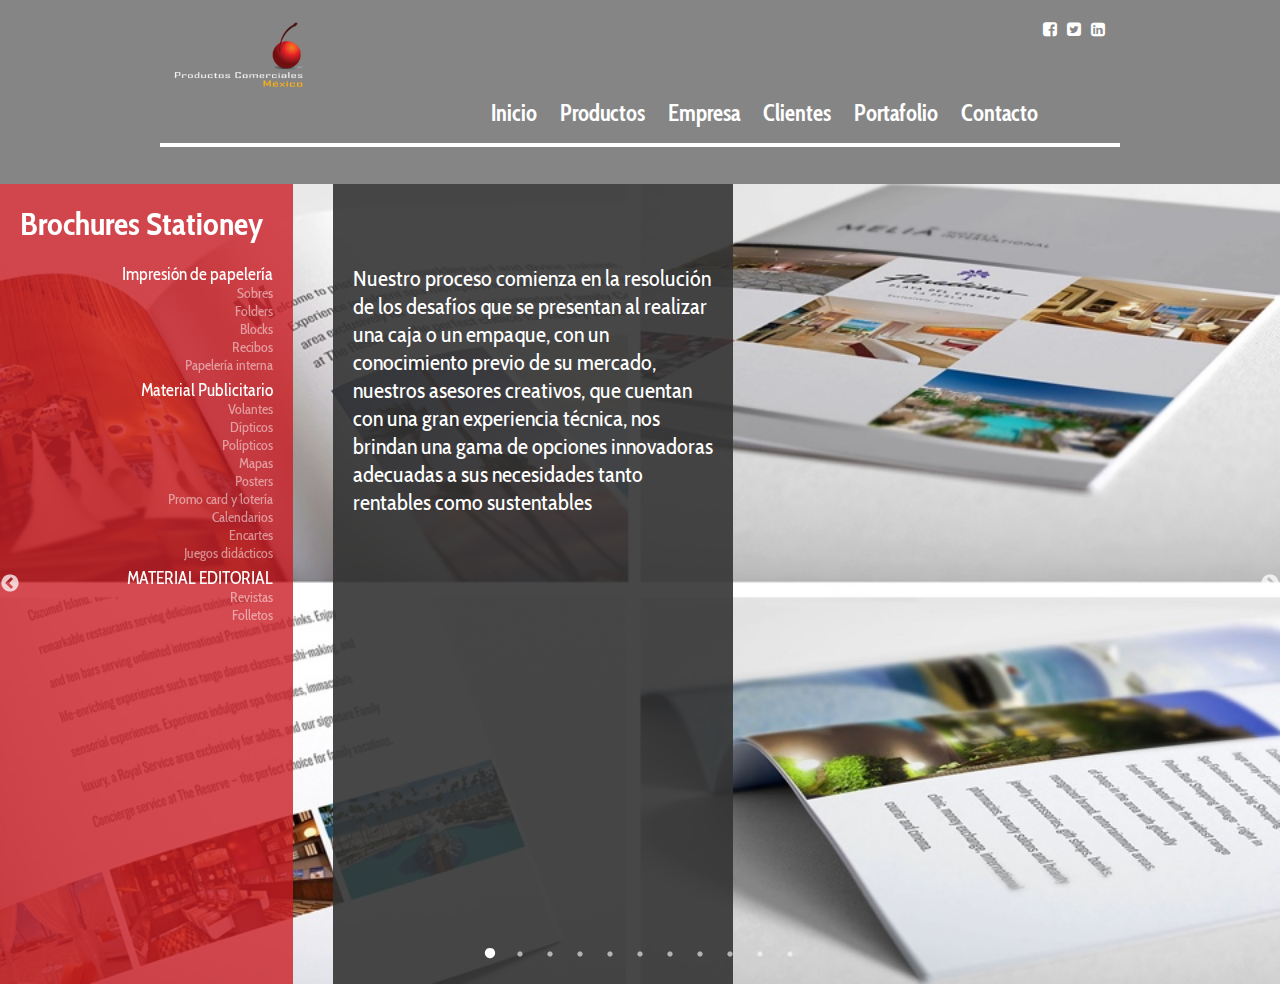
==== brochures.html @ 2b7799ca "Creacion" ====
<!--META TAGS-->
<!-- Sitio-->
<!--Menus--><!DOCTYPE html>
<html lang="es">
  <head>
    <meta charset="utf-8"/>
    <title>Productos Comerciales México | </title>
    <meta name="description" content=""/>
    <meta name="keywords" content=""/>
    <meta name="viewport" content="width=device-width, initial-scale=1"/>
    <link rel="stylesheet" href="http://maxcdn.bootstrapcdn.com/font-awesome/4.3.0/css/font-awesome.min.css"/>
    <link rel="stylesheet" href="http://fonts.googleapis.com/css?family=Cabin+Condensed:400,700"/>
    <link rel="stylesheet" href="_/css/_style.css"/>
    <link rel="icon" type="image/png" href="favicon.png"/>
  </head>
  <body>
    <div class="wrapper">
      <header>
        <div id="header">
          <div class="logo"><a href="index.html"><img src="_/img/productos-comerciales-mexico_invertido.png" alt="Productos Comerciales México"/></a></div>
          <div class="socials"><a href="#"><i class="fa fa-facebook-square"></i></a><a href="#"><i class="fa fa-twitter-square"></i></a><a href="#"><i class="fa fa-linkedin-square"></i></a></div>
        </div>
        <nav>
          <ul>
            <li><a href="index.html">Inicio</a>
            </li>
            <li><a href="productos.html">Productos</a>
              <ul>
                <li><a href="pop.html">POP &amp; Merchandising</a></li>
                <li><a href="packaging.html">Packaging Folding Boxes</a></li>
                <li><a href="pallets.html">Pallets</a></li>
                <li><a href="brochures.html">Brochures Stationey</a></li>
                <li><a href="complementary-services.html">Complementary services</a></li>
              </ul>
            </li>
            <li><a href="proceso-elaboracion.html">Empresa</a>
              <ul>
                <li><a href="proceso-elaboracion.html">Proceso de elaboración</a></li>
                <li><a href="mision-vision-filosofia.html">Misión, Visión y Filosofía</a></li>
              </ul>
            </li>
            <li><a href="clientes.html">Clientes</a>
            </li>
            <li><a href="portafolio.html">Portafolio</a>
            </li>
            <li><a href="contacto.html">Contacto</a>
            </li>
          </ul>
        </nav>
      </header>
      <div class="container genProducts">
        <div class="menuGen">
          <h1>Brochures Stationey</h1>
          <ul>
            <li><a href="#0" onClick="$('.gen-slider').slick('slickGoTo', 0);" class="linkSlider">Impresión de papelería <small>Sobres</small><small>Folders</small><small>Blocks</small><small>Recibos</small><small>Papelería interna</small></a></li>
            <li><a href="#1" onClick="$('.gen-slider').slick('slickGoTo', 1);" class="linkSlider">Material Publicitario <small>Volantes</small><small>Dípticos</small><small>Polípticos</small><small>Mapas</small><small>Posters</small><small>Promo card y ́lotería</small><small>Calendarios</small><small>Encartes</small><small>Juegos didácticos</a></li>
            <li><a href="#2" onClick="$('.gen-slider').slick('slickGoTo', 2);" class="linkSlider">MATERIAL EDITORIAL <small>Revistas</small><small>Folletos</small></a></li>
          </ul>
        </div>
        <div class="gen-slider">
          <div>
            <article class="mensaje">
              <p>Nuestro proceso comienza en la resolución de los desafíos que se presentan al realizar una caja o un empaque, con un conocimiento previo de su mercado, nuestros asesores creativos, que cuentan con una gran experiencia técnica, nos brindan una gama de opciones innovadoras adecuadas a sus necesidades tanto rentables como sustentables</p>
            </article><img src="_/img/brochures.jpg" alt="">
          </div>
          <div><img src="_/img/brochures.jpg" alt=""></div>
          <div><img src="_/img/brochures.jpg" alt=""></div>
          <div><img src="_/img/brochures.jpg" alt=""></div>
          <div><img src="_/img/brochures.jpg" alt=""></div>
          <div><img src="_/img/brochures.jpg" alt=""></div>
          <div><img src="_/img/brochures.jpg" alt=""></div>
          <div><img src="_/img/brochures.jpg" alt=""></div>
          <div><img src="_/img/brochures.jpg" alt=""></div>
          <div><img src="_/img/brochures.jpg" alt=""></div>
          <div><img src="_/img/brochures.jpg" alt=""></div>
        </div>
      </div>
    </div>
    <script src="_/js/_/jquery.js"></script>
    <script src="_/js/_/slick.js"></script>
    <script src="_/js/_/imagesloaded.js"></script>
    <script src="_/js/_/fluidbox.js"></script>
    <script src="_/js/_/gmaps.js"></script>
    <script src="_/js/_script.js"></script>
  </body>
</html>
---- _/css/_style.css ----
@charset 'UTF-8';
/* libraries */
/* ####################################################### */
/* RESET.LESS */
* {
  margin: 0;
  padding: 0;
}
*:focus {
  outline: none;
}
a,
abbr,
acronym,
address,
applet,
article,
aside,
audio,
b,
big,
blockquote,
body,
canvas,
caption,
center,
cite,
code,
dd,
del,
details,
dfn,
dialog,
div,
dl,
dt,
em,
embed,
fieldset,
figcaption,
figure,
font,
footer,
form,
h1,
h2,
h3,
h4,
h5,
h6,
header,
hgroup,
hr,
html,
i,
iframe,
img,
ins,
kbd,
label,
legend,
li,
mark,
menu,
meter,
nav,
object,
ol,
output,
p,
pre,
progress,
q,
rp,
rt,
ruby,
s,
samp,
section,
small,
span,
strike,
strong,
sub,
summary,
sup,
table,
tbody,
td,
tfoot,
th,
thead,
time,
tr,
tt,
u,
ul,
var,
video,
xmp {
  border: 0;
  font-size: 100%;
  margin: 0;
  padding: 0;
}
html,
body {
  height: 100%;
}
article,
aside,
details,
figcaption,
figure,
footer,
header,
hgroup,
menu,
nav,
section {
  display: block;
}
b,
strong {
  font-weight: bold;
}
img {
  font-size: 0;
  vertical-align: middle;
  -ms-interpolation-mode: bicubic;
}
li {
  display: list-item;
}
table {
  border-collapse: collapse;
  border-spacing: 0;
}
th,
td,
caption {
  font-weight: normal;
  vertical-align: top;
  text-align: left;
}
svg {
  overflow: hidden;
}
/* ####################################################### */
/* MEDIA QUERIES */
@media only screen and (min-width: 960px) {
  .nodesktop {
    display: none;
  }
}
@media only screen and (min-width: 481px) and (max-width: 959px), only screen and (max-width: 480px) {
  .notablet {
    display: none;
  }
}
@media only screen and (max-width: 480px) {
  .nomobile {
    display: none;
  }
}
/* ####################################################### */
/* COLUMNS GRID */
.container {
  width: 960px;
  margin: 0 auto;
  *zoom: 1;
}
.container:before,
.container:after {
  content: "";
  display: table;
}
.container:after {
  clear: both;
}
@media only screen and (min-width: 481px) and (max-width: 959px) {
  .container {
    width: 480px;
  }
}
@media only screen and (max-width: 480px) {
  .container {
    width: 100%;
  }
}
.container .container {
  width: 100%;
}
.grid {
  background: url(http://griddle.it/940-12-20?num=0) repeat-y;
  background-size: 940px;
  background-position: center;
  outline: 1px solid rgba(0, 0, 0, 0.2);
  position: relative;
}
@media only screen and (min-width: 481px) and (max-width: 959px) {
  .grid {
    background: url(http://griddle.it/464-12-8?num=0) repeat-y;
    background-size: 470px;
    background-position: 4px;
  }
}
@media only screen and (max-width: 480px) {
  .grid {
    background: url(http://griddle.it/960-12-20?num=0) repeat-y;
    background-size: 97.918%;
    background-position: center;
  }
}
.grid:before {
  content: ".container";
  position: absolute;
  left: 0;
  top: 0;
  font-size: 0.6em;
  color: #aaa;
}
.col1 {
  display: block;
  float: left;
  width: 6.25133%;
  margin: 0 1.041%;
}
.col2 {
  display: block;
  float: left;
  width: 14.58466%;
  margin: 0 1.041%;
}
.col3 {
  display: block;
  float: left;
  width: 22.91799%;
  margin: 0 1.041%;
}
.col4 {
  display: block;
  float: left;
  width: 31.25132%;
  margin: 0 1.041%;
}
.col5 {
  display: block;
  float: left;
  width: 39.58465%;
  margin: 0 1.041%;
}
.col6 {
  display: block;
  float: left;
  width: 47.91798%;
  margin: 0 1.041%;
}
.col7 {
  display: block;
  float: left;
  width: 56.25131%;
  margin: 0 1.041%;
}
.col8 {
  display: block;
  float: left;
  width: 64.58464%;
  margin: 0 1.041%;
}
.col9 {
  display: block;
  float: left;
  width: 72.91797%;
  margin: 0 1.041%;
}
.col10 {
  display: block;
  float: left;
  width: 81.2513%;
  margin: 0 1.041%;
}
.col11 {
  display: block;
  float: left;
  width: 89.58463%;
  margin: 0 1.041%;
}
.col12 {
  display: block;
  float: left;
  width: 97.91796%;
  margin: 0 1.041%;
}
@media only screen and (min-width: 481px) and (max-width: 959px) {
  .col-t1 {
    width: 6.25133%;
  }
}
@media only screen and (min-width: 481px) and (max-width: 959px) {
  .col-t2 {
    width: 14.58466%;
  }
}
@media only screen and (min-width: 481px) and (max-width: 959px) {
  .col-t3 {
    width: 22.91799%;
  }
}
@media only screen and (min-width: 481px) and (max-width: 959px) {
  .col-t4 {
    width: 31.25132%;
  }
}
@media only screen and (min-width: 481px) and (max-width: 959px) {
  .col-t5 {
    width: 39.58465%;
  }
}
@media only screen and (min-width: 481px) and (max-width: 959px) {
  .col-t6 {
    width: 47.91798%;
  }
}
@media only screen and (min-width: 481px) and (max-width: 959px) {
  .col-t7 {
    width: 56.25131%;
  }
}
@media only screen and (min-width: 481px) and (max-width: 959px) {
  .col-t8 {
    width: 64.58464%;
  }
}
@media only screen and (min-width: 481px) and (max-width: 959px) {
  .col-t9 {
    width: 72.91797%;
  }
}
@media only screen and (min-width: 481px) and (max-width: 959px) {
  .col-t10 {
    width: 81.2513%;
  }
}
@media only screen and (min-width: 481px) and (max-width: 959px) {
  .col-t11 {
    width: 89.58463%;
  }
}
@media only screen and (min-width: 481px) and (max-width: 959px) {
  .col-t12 {
    width: 97.91796%;
  }
}
@media only screen and (max-width: 480px) {
  .col-m1 {
    width: 6.25133%;
  }
}
@media only screen and (max-width: 480px) {
  .col-m2 {
    width: 14.58466%;
  }
}
@media only screen and (max-width: 480px) {
  .col-m3 {
    width: 22.91799%;
  }
}
@media only screen and (max-width: 480px) {
  .col-m4 {
    width: 31.25132%;
  }
}
@media only screen and (max-width: 480px) {
  .col-m5 {
    width: 39.58465%;
  }
}
@media only screen and (max-width: 480px) {
  .col-m6 {
    width: 47.91798%;
  }
}
@media only screen and (max-width: 480px) {
  .col-m7 {
    width: 56.25131%;
  }
}
@media only screen and (max-width: 480px) {
  .col-m8 {
    width: 64.58464%;
  }
}
@media only screen and (max-width: 480px) {
  .col-m9 {
    width: 72.91797%;
  }
}
@media only screen and (max-width: 480px) {
  .col-m10 {
    width: 81.2513%;
  }
}
@media only screen and (max-width: 480px) {
  .col-m11 {
    width: 89.58463%;
  }
}
@media only screen and (max-width: 480px) {
  .col-m12 {
    width: 97.91796%;
  }
}
.push1 {
  margin-left: 9.37433%;
}
.push2 {
  margin-left: 17.70766%;
}
.push3 {
  margin-left: 26.04099%;
}
.push4 {
  margin-left: 34.37432%;
}
.push5 {
  margin-left: 42.70765%;
}
.push6 {
  margin-left: 51.04098%;
}
.push7 {
  margin-left: 59.37431%;
}
.push8 {
  margin-left: 67.70764%;
}
.push9 {
  margin-left: 76.04097%;
}
.push10 {
  margin-left: 84.3743%;
}
.push11 {
  margin-left: 92.70763%;
}
.push12 {
  margin-left: 101.04096%;
}
@media only screen and (min-width: 481px) and (max-width: 959px) {
  .push-t1 {
    margin-left: 9.37433%;
  }
}
@media only screen and (min-width: 481px) and (max-width: 959px) {
  .push-t2 {
    margin-left: 17.70766%;
  }
}
@media only screen and (min-width: 481px) and (max-width: 959px) {
  .push-t3 {
    margin-left: 26.04099%;
  }
}
@media only screen and (min-width: 481px) and (max-width: 959px) {
  .push-t4 {
    margin-left: 34.37432%;
  }
}
@media only screen and (min-width: 481px) and (max-width: 959px) {
  .push-t5 {
    margin-left: 42.70765%;
  }
}
@media only screen and (min-width: 481px) and (max-width: 959px) {
  .push-t6 {
    margin-left: 51.04098%;
  }
}
@media only screen and (min-width: 481px) and (max-width: 959px) {
  .push-t7 {
    margin-left: 59.37431%;
  }
}
@media only screen and (min-width: 481px) and (max-width: 959px) {
  .push-t8 {
    margin-left: 67.70764%;
  }
}
@media only screen and (min-width: 481px) and (max-width: 959px) {
  .push-t9 {
    margin-left: 76.04097%;
  }
}
@media only screen and (min-width: 481px) and (max-width: 959px) {
  .push-t10 {
    margin-left: 84.3743%;
  }
}
@media only screen and (min-width: 481px) and (max-width: 959px) {
  .push-t11 {
    margin-left: 92.70763%;
  }
}
@media only screen and (min-width: 481px) and (max-width: 959px) {
  .push-t12 {
    margin-left: 101.04096%;
  }
}
@media only screen and (max-width: 480px) {
  .push-m1 {
    margin-left: 9.37433%;
  }
}
@media only screen and (max-width: 480px) {
  .push-m2 {
    margin-left: 17.70766%;
  }
}
@media only screen and (max-width: 480px) {
  .push-m3 {
    margin-left: 26.04099%;
  }
}
@media only screen and (max-width: 480px) {
  .push-m4 {
    margin-left: 34.37432%;
  }
}
@media only screen and (max-width: 480px) {
  .push-m5 {
    margin-left: 42.70765%;
  }
}
@media only screen and (max-width: 480px) {
  .push-m6 {
    margin-left: 51.04098%;
  }
}
@media only screen and (max-width: 480px) {
  .push-m7 {
    margin-left: 59.37431%;
  }
}
@media only screen and (max-width: 480px) {
  .push-m8 {
    margin-left: 67.70764%;
  }
}
@media only screen and (max-width: 480px) {
  .push-m9 {
    margin-left: 76.04097%;
  }
}
@media only screen and (max-width: 480px) {
  .push-m10 {
    margin-left: 84.3743%;
  }
}
@media only screen and (max-width: 480px) {
  .push-m11 {
    margin-left: 92.70763%;
  }
}
@media only screen and (max-width: 480px) {
  .push-m12 {
    margin-left: 101.04096%;
  }
}
/* ####################################################### */
/* IMPORTS */
/* LESS HAT */
/* ####################################################### */
/* CLASS UTILS */
.clearfix {
  *zoom: 1;
}
.clearfix:before,
.clearfix:after {
  content: "";
  display: table;
}
.clearfix:after {
  clear: both;
}
.w100 {
  width: 100%;
}
.t {
  outline: 1px dashed rgba(0, 0, 0, 0.2);
}
/* GENERAL STYLES */
/*------ NAV ------*/
/* .horizontal */
ul.horizontal {
  list-style: none;
}
ul.horizontal li {
  position: relative;
}
ul.horizontal li a {
  display: block;
  text-align: center;
  text-decoration: none;
}
ul.horizontal li:hover ul {
  display: block;
}
ul.horizontal li > ul {
  position: absolute;
  display: none;
  width: 100%;
  list-style: none;
}
/* PLUGINS styles */
/* SLICK SLIDER */
.slick-arrow {
  width: 20px;
  height: 20px;
  top: 50%;
  margin-top: -10px;
  position: absolute;
  border: none;
  background: #cb1d24;
  color: #333333;
  z-index: 10;
}
.slick-arrow.slick-prev {
  left: 0;
}
.slick-arrow.slick-next {
  right: 0;
}
.slick-arrow:hover {
  cursor: pointer;
  background: #333333;
  color: #cb1d24;
}
@-webkit-keyframes shaking {
  /*
	0% { -webkit-transform: translate(2px, 1px) rotate(0deg); }
	10% { -webkit-transform: translate(-1px, -2px) rotate(-1deg); }
	20% { -webkit-transform: translate(-3px, 0px) rotate(1deg); }
	30% { -webkit-transform: translate(0px, 2px) rotate(0deg); }
	40% { -webkit-transform: translate(1px, -1px) rotate(1deg); }
	50% { -webkit-transform: translate(-1px, 2px) rotate(-1deg); }
	60% { -webkit-transform: translate(-3px, 1px) rotate(0deg); }
	70% { -webkit-transform: translate(2px, 1px) rotate(-1deg); }
	80% { -webkit-transform: translate(-1px, -1px) rotate(1deg); }
	90% { -webkit-transform: translate(2px, 2px) rotate(0deg); }
	100% { -webkit-transform: translate(1px, -2px) rotate(-1deg); }
    */
  0% {
    -webkit-transform: translate(0px, 0px) rotate(0deg);
    -moz-transform: translate(0px, 0px) rotate(0deg);
    -o-transform: translate(0px, 0px) rotate(0deg);
    -ms-transform: translate(0px, 0px) rotate(0deg);
    transform: translate(0px, 0px) rotate(0deg);
  }
  20% {
    -webkit-transform: translate(-3px, 0px) rotate(1deg);
  }
  40% {
    -webkit-transform: translate(1px, -1px) rotate(1deg);
  }
  60% {
    -webkit-transform: translate(-3px, 1px) rotate(0deg);
  }
  80% {
    -webkit-transform: translate(-1px, -1px) rotate(1deg);
  }
  100% {
    -webkit-transform: translate(0px, 0px) rotate(0deg);
    -moz-transform: translate(0px, 0px) rotate(0deg);
    -o-transform: translate(0px, 0px) rotate(0deg);
    -ms-transform: translate(0px, 0px) rotate(0deg);
    transform: translate(0px, 0px) rotate(0deg);
  }
}
.shake {
  -webkit-animation-name: shaking;
  -webkit-animation-duration: 0.8s;
  -webkit-transform-origin: 50% 50%;
  -webkit-animation-iteration-count: infinite;
  -webkit-animation-timing-function: linear;
}
@-webkit-keyframes floating {
  0% {
    -webkit-transform: translate(0px, 0px);
    -moz-transform: translate(0px, 0px);
    -o-transform: translate(0px, 0px);
    -ms-transform: translate(0px, 0px);
    transform: translate(0px, 0px);
  }
  50% {
    -webkit-transform: translate(0px, -10px);
    -moz-transform: translate(0px, -10px);
    -o-transform: translate(0px, -10px);
    -ms-transform: translate(0px, -10px);
    transform: translate(0px, -10px);
  }
  100% {
    -webkit-transform: translate(0px, 0px);
    -moz-transform: translate(0px, 0px);
    -o-transform: translate(0px, 0px);
    -ms-transform: translate(0px, 0px);
    transform: translate(0px, 0px);
  }
}
.floating {
  -webkit-animation-name: floating;
  -webkit-animation-duration: 2s;
  -webkit-transform-origin: 50% 50%;
  -webkit-animation-iteration-count: infinite;
  -webkit-animation-timing-function: ease-in-out;
}
.breath {
  -webkit-animation-name: breathing;
  -webkit-animation-duration: 2s;
  -webkit-transform-origin: 50% 50%;
  -webkit-animation-iteration-count: infinite;
  -webkit-animation-timing-function: linear;
}
@-webkit-keyframes breathing {
  0% {
    -webkit-transform: scale(1);
    -moz-transform: scale(1);
    -o-transform: scale(1);
    -ms-transform: scale(1);
    transform: scale(1);
  }
  50% {
    -webkit-transform: scale(0.96);
    -moz-transform: scale(0.96);
    -o-transform: scale(0.96);
    -ms-transform: scale(0.96);
    transform: scale(0.96);
  }
  100% {
    -webkit-transform: scale(1);
    -moz-transform: scale(1);
    -o-transform: scale(1);
    -ms-transform: scale(1);
    transform: scale(1);
  }
}
.wait {
  -webkit-animation-name: waiting;
  -webkit-animation-duration: 2s;
  -webkit-transform-origin: 50% 50%;
  -webkit-animation-iteration-count: infinite;
  -webkit-animation-timing-function: linear;
}
@-webkit-keyframes waiting {
  0% {
    -webkit-opacity: 0.8;
    -moz-opacity: 0.8;
    opacity: 0.8;
  }
  50% {
    -webkit-opacity: 0.1;
    -moz-opacity: 0.1;
    opacity: 0.1;
  }
  100% {
    -webkit-opacity: 0.8;
    -moz-opacity: 0.8;
    opacity: 0.8;
  }
}
/* Slider */
.slick-slider {
  position: relative;
  display: block;
  -moz-box-sizing: border-box;
  box-sizing: border-box;
  -webkit-user-select: none;
  -moz-user-select: none;
  -ms-user-select: none;
  user-select: none;
  -webkit-touch-callout: none;
  -khtml-user-select: none;
  -ms-touch-action: pan-y;
  touch-action: pan-y;
  -webkit-tap-highlight-color: transparent;
}
.slick-list {
  position: relative;
  display: block;
  overflow: hidden;
  margin: 0;
  padding: 0;
}
.slick-list:focus {
  outline: none;
}
.slick-list.dragging {
  cursor: pointer;
  cursor: hand;
}
.slick-slider .slick-track,
.slick-slider .slick-list {
  -webkit-transform: translate3d(0, 0, 0);
  -moz-transform: translate3d(0, 0, 0);
  -ms-transform: translate3d(0, 0, 0);
  -o-transform: translate3d(0, 0, 0);
  transform: translate3d(0, 0, 0);
}
.slick-track {
  position: relative;
  top: 0;
  left: 0;
  display: block;
}
.slick-track:before,
.slick-track:after {
  display: table;
  content: '';
}
.slick-track:after {
  clear: both;
}
.slick-loading .slick-track {
  visibility: hidden;
}
.slick-slide {
  display: none;
  float: left;
  height: 100%;
  min-height: 1px;
}
[dir='rtl'] .slick-slide {
  float: right;
}
.slick-slide img {
  display: block;
}
.slick-slide.slick-loading img {
  display: none;
}
.slick-slide.dragging img {
  pointer-events: none;
}
.slick-initialized .slick-slide {
  display: block;
}
.slick-loading .slick-slide {
  visibility: hidden;
}
.slick-vertical .slick-slide {
  display: block;
  height: auto;
  border: 1px solid transparent;
}
.slick-arrow.slick-hidden {
  display: none;
}
/* Slider */
.slick-loading .slick-list {
  background: #ffffff url('ajax-loader.gif') center center no-repeat;
}
/* Icons */
@font-face {
  font-family: 'slick';
  font-weight: normal;
  font-style: normal;
  src: url('fonts/slick.eot');
  src: url('fonts/slick.eot?#iefix') format('embedded-opentype'), url('fonts/slick.woff') format('woff'), url('fonts/slick.ttf') format('truetype'), url('fonts/slick.svg#slick') format('svg');
}
/* Arrows */
.slick-prev,
.slick-next {
  font-size: 0;
  line-height: 0;
  position: absolute;
  top: 50%;
  display: block;
  width: 20px;
  height: 20px;
  margin-top: -10px;
  padding: 0;
  cursor: pointer;
  color: transparent;
  border: none;
  outline: none;
  background: transparent;
}
.slick-prev:hover,
.slick-prev:focus,
.slick-next:hover,
.slick-next:focus {
  color: transparent;
  outline: none;
  background: transparent;
}
.slick-prev:hover:before,
.slick-prev:focus:before,
.slick-next:hover:before,
.slick-next:focus:before {
  opacity: 1;
}
.slick-prev.slick-disabled:before,
.slick-next.slick-disabled:before {
  opacity: .25;
}
.slick-prev:before,
.slick-next:before {
  font-family: 'slick';
  font-size: 20px;
  line-height: 1;
  opacity: .75;
  color: white;
  -webkit-font-smoothing: antialiased;
  -moz-osx-font-smoothing: grayscale;
}
.slick-prev {
  left: -25px;
}
[dir='rtl'] .slick-prev {
  right: -25px;
  left: auto;
}
.slick-prev:before {
  content: '←';
}
[dir='rtl'] .slick-prev:before {
  content: '→';
}
.slick-next {
  right: -25px;
}
[dir='rtl'] .slick-next {
  right: auto;
  left: -25px;
}
.slick-next:before {
  content: '→';
}
[dir='rtl'] .slick-next:before {
  content: '←';
}
/* Dots */
.slick-slider {
  margin-bottom: 30px;
}
.slick-dots {
  position: absolute;
  bottom: -45px;
  display: block;
  width: 100%;
  padding: 0;
  list-style: none;
  text-align: center;
}
.slick-dots li {
  position: relative;
  display: inline-block;
  width: 20px;
  height: 20px;
  margin: 0 5px;
  padding: 0;
  cursor: pointer;
}
.slick-dots li button {
  font-size: 0;
  line-height: 0;
  display: block;
  width: 20px;
  height: 20px;
  padding: 5px;
  cursor: pointer;
  color: transparent;
  border: 0;
  outline: none;
  background: transparent;
}
.slick-dots li button:hover,
.slick-dots li button:focus {
  outline: none;
}
.slick-dots li button:hover:before,
.slick-dots li button:focus:before {
  opacity: 1;
}
.slick-dots li button:before {
  font-family: 'slick';
  font-size: 6px;
  line-height: 20px;
  position: absolute;
  top: 0;
  left: 0;
  width: 20px;
  height: 20px;
  content: '•';
  text-align: center;
  opacity: .25;
  color: black;
  -webkit-font-smoothing: antialiased;
  -moz-osx-font-smoothing: grayscale;
}
.slick-dots li.slick-active button:before {
  opacity: .75;
  color: black;
}
/* Fluidbox styling starts here */
a[data-fluidbox] {
  background-color: #eee;
  border: none;
  cursor: -webkit-zoom-in;
  cursor: -moz-zoom-in;
  margin-bottom: 1.5rem;
}
a[data-fluidbox].fluidbox-opened {
  cursor: -webkit-zoom-out;
  cursor: -moz-zoom-out;
}
a[data-fluidbox] img {
  display: block;
  margin: 0 auto;
  opacity: 0;
  max-width: 100%;
  transition: all 0.25s ease-in-out;
}
a[class^='float'] {
  margin: 1rem;
  margin-top: 0;
  width: 33.33333%;
}
a[class^='float'].float-left {
  float: left;
  margin-left: 0;
}
a[class^='float'].float-right {
  float: right;
  margin-right: 0;
}
#fluidbox-overlay {
  background-color: rgba(255, 255, 255, 0.85);
  cursor: pointer;
  cursor: -webkit-zoom-out;
  cursor: -moz-zoom-out;
  display: none;
  position: fixed;
  top: 0;
  left: 0;
  bottom: 0;
  right: 0;
  z-index: 500;
}
.fluidbox-wrap {
  background-position: center center;
  background-size: cover;
  margin: 0 auto;
  position: relative;
  z-index: 400;
  transition: all 0.25s ease-in-out;
}
.fluidbox-opened .fluidbox-wrap {
  z-index: 600;
}
.fluidbox-ghost {
  background-size: cover;
  background-position: center center;
  position: absolute;
  transition: all 0.25s ease-in-out;
}
.gallery {
  display: flex;
  -webkit-flex-flow: row wrap;
  /* Fix for iOS */
  flex-flow: row wrap;
  justify-content: space-between;
}
.gallery a {
  margin-bottom: 1rem;
}
.gallery a.col-2 {
  width: 49%;
}
.gallery a.col-3 {
  width: 32%;
}
.tal {
  text-align: left;
}
.tac {
  text-align: center;
}
.tar {
  text-align: right;
}
.container {
  width: 960px;
  margin: 0 auto;
  *zoom: 1;
}
.container:before,
.container:after {
  content: "";
  display: table;
}
.container:after {
  clear: both;
}
.t {
  outline: 1px solid #eee;
}
body {
  font-family: 'Cabin Condensed', sans-serif;
  font-weight: 400;
}
body.home {
  background: url(../img/home.jpg) center no-repeat;
  background-size: cover;
}
body.home header {
  background: transparent;
}
header {
  background: #858585;
  padding-bottom: 37px;
}
header #header {
  width: 960px;
  margin: 0 auto;
  *zoom: 1;
}
header #header:before,
header #header:after {
  content: "";
  display: table;
}
header #header:after {
  clear: both;
}
@media only screen and (min-width: 481px) and (max-width: 959px) {
  header #header {
    width: 480px;
  }
}
@media only screen and (max-width: 480px) {
  header #header {
    width: 100%;
  }
}
header #header .container {
  width: 100%;
}
header #header:before,
header #header:after {
  content: "";
  display: table;
}
header #header:after {
  clear: both;
}
header #header .logo {
  display: block;
  float: left;
  width: 14.58466%;
  margin: 0 1.041%;
  position: relative;
  z-index: 10;
  text-align: center;
  margin-top: 20px;
}
@media only screen and (min-width: 481px) and (max-width: 959px) {
  header #header .logo {
    width: 47.91798%;
  }
}
@media only screen and (max-width: 480px) {
  header #header .logo {
    width: 97.91796%;
  }
}
header #header .logo img {
  width: 100%;
}
header #header .socials {
  display: block;
  float: left;
  width: 14.58466%;
  margin: 0 1.041%;
  position: relative;
  z-index: 10;
  margin-left: 67.70764%;
  margin-top: 20px;
  text-align: right;
}
@media only screen and (min-width: 481px) and (max-width: 959px) {
  header #header .socials {
    width: 47.91798%;
  }
}
@media only screen and (max-width: 480px) {
  header #header .socials {
    width: 97.91796%;
  }
}
header #header .socials a {
  margin: 5px;
  color: #ffffff;
}
header #header .socials a:hover {
  color: #858585;
}
header nav {
  width: 960px;
  margin: 0 auto;
  *zoom: 1;
}
header nav:before,
header nav:after {
  content: "";
  display: table;
}
header nav:after {
  clear: both;
}
@media only screen and (min-width: 481px) and (max-width: 959px) {
  header nav {
    width: 480px;
  }
}
@media only screen and (max-width: 480px) {
  header nav {
    width: 100%;
  }
}
header nav .container {
  width: 100%;
}
header nav:before,
header nav:after {
  content: "";
  display: table;
}
header nav:after {
  clear: both;
}
header nav ul {
  *zoom: 1;
  text-align: center;
  border-bottom: 4px solid #ffffff;
  margin-top: -90px;
  position: relative;
}
header nav ul:before,
header nav ul:after {
  content: "";
  display: table;
}
header nav ul:after {
  clear: both;
}
header nav ul li {
  display: inline-block;
}
header nav ul li:before {
  content: "";
  display: block;
  position: absolute;
  bottom: -10px;
  height: 10px;
  width: 200px;
}
header nav ul li a {
  display: inline-block;
  padding: 60px 10px 16px 10px;
  text-decoration: none;
  color: #ffffff;
  font-family: 'Cabin Condensed', sans-serif;
  font-weight: 700;
  font-size: 1.4em;
}
header nav ul li a:hover,
header nav ul li a.active {
  background: #f8ab31;
}
header nav ul li:first-child {
  margin-left: 9.37433%;
}
header nav ul li ul {
  display: none;
  position: absolute;
  bottom: -37px;
  width: 960px;
  left: 0;
  border-bottom: none;
}
header nav ul li ul li a {
  padding: 5px;
  font-size: 1em;
}
header nav ul li:hover ul {
  display: block;
}
.impulsamos {
  width: 400px;
  height: 248px;
  position: absolute;
  top: 50%;
  left: 50%;
  margin-left: -200px;
  margin-top: -124px;
  -webkit-animation-name: floating;
  -webkit-animation-duration: 2s;
  -webkit-transform-origin: 50% 50%;
  -webkit-animation-iteration-count: infinite;
  -webkit-animation-timing-function: ease-in-out;
}
.productsSubmenu {
  *zoom: 1;
  padding: 40px 0;
}
.productsSubmenu:before,
.productsSubmenu:after {
  content: "";
  display: table;
}
.productsSubmenu:after {
  clear: both;
}
.productsSubmenu ul {
  width: 100%;
  list-style: none;
}
.productsSubmenu ul li {
  display: block;
  float: left;
  width: 20%;
  display: table;
  overflow: hidden;
}
.productsSubmenu ul li a {
  display: block;
  width: 100%;
  height: 560px;
  background: #858585;
  display: table-cell;
  vertical-align: bottom;
  -webkit-box-sizing: border-box;
  -moz-box-sizing: border-box;
  box-sizing: border-box;
  padding: 20px;
  color: #ffffff;
  font-family: 'Cabin Condensed', sans-serif;
  font-weight: 700;
  font-size: 1.4em;
  text-decoration: none;
  background-position: left;
  overflow: hidden;
  word-wrap: break-word;
}
.productsSubmenu ul li a:hover {
  background-position: center;
  font-size: 6em;
  line-height: 0.8em;
  -webkit-transition: all 300ms;
  -moz-transition: all 300ms;
  -o-transition: all 300ms;
  transition: all 300ms;
  padding: 0;
  word-break: break-all;
}
.productsSubmenu ul li:nth-child(1) a {
  background-image: url(../img/productos_pop.jpg);
}
.productsSubmenu ul li:nth-child(2) a {
  background-image: url(../img/productos_pack.jpg);
}
.productsSubmenu ul li:nth-child(3) a {
  background-image: url(../img/productos_pal.jpg);
}
.productsSubmenu ul li:nth-child(4) a {
  background-image: url(../img/productos_bro.jpg);
}
.productsSubmenu ul li:nth-child(5) a {
  background-image: url(../img/productos_com.jpg);
}
.proceso-cre,
.proceso-pre,
.proceso-tec {
  font-size: 2em;
  color: #333333;
  text-decoration: none;
  *zoom: 1;
  line-height: 180px;
}
.proceso-cre:before,
.proceso-pre:before,
.proceso-tec:before,
.proceso-cre:after,
.proceso-pre:after,
.proceso-tec:after {
  content: "";
  display: table;
}
.proceso-cre:after,
.proceso-pre:after,
.proceso-tec:after {
  clear: both;
}
.proceso-cre .ico,
.proceso-pre .ico,
.proceso-tec .ico {
  width: 140px;
  height: 180px;
  display: inline-block;
  float: right;
  background-position: top left;
  -webkit-transition: all 100ms ease-out;
  -moz-transition: all 100ms ease-out;
  -o-transition: all 100ms ease-out;
  transition: all 100ms ease-out;
}
.proceso-cre.proceso-cre .ico,
.proceso-pre.proceso-cre .ico,
.proceso-tec.proceso-cre .ico {
  background-image: url(../img/ico_creatividad.png);
}
.proceso-cre.proceso-pre .ico,
.proceso-pre.proceso-pre .ico,
.proceso-tec.proceso-pre .ico {
  background-image: url(../img/ico_precision.png);
}
.proceso-cre.proceso-tec .ico,
.proceso-pre.proceso-tec .ico,
.proceso-tec.proceso-tec .ico {
  background-image: url(../img/ico_tecnologia.png);
}
.proceso-cre:hover,
.proceso-pre:hover,
.proceso-tec:hover,
.proceso-cre.pro-active,
.proceso-pre.pro-active,
.proceso-tec.pro-active {
  color: #cb1d24;
}
.proceso-cre:hover .ico,
.proceso-pre:hover .ico,
.proceso-tec:hover .ico,
.proceso-cre.pro-active .ico,
.proceso-pre.pro-active .ico,
.proceso-tec.pro-active .ico {
  background-position: top right;
  -webkit-transition: all 300ms ease-out;
  -moz-transition: all 300ms ease-out;
  -o-transition: all 300ms ease-out;
  transition: all 300ms ease-out;
}
.redtitle {
  color: #cb1d24;
  font-family: 'Cabin Condensed', sans-serif;
  font-weight: 400;
  font-size: 1.8em;
  margin: 20px 0;
}
.galleryitem {
  height: 180px;
  margin-top: 20px;
  margin-bottom: 20px;
  position: relative;
}
.galleryitem .ico {
  width: 32px;
  height: 32px;
  background: url(../img/ico_open.png) center no-repeat;
  position: absolute;
  left: -10px;
  top: -10px;
  -webkit-transition: all 300ms;
  -moz-transition: all 300ms;
  -o-transition: all 300ms;
  transition: all 300ms;
}
.galleryitem:hover .ico {
  left: 50%;
  top: 50%;
  margin-left: -16px;
  margin-top: -16px;
  -webkit-transition: all 300ms;
  -moz-transition: all 300ms;
  -o-transition: all 300ms;
  transition: all 300ms;
}
#map-contact {
  height: 280px;
  margin-top: 20px;
}
.contactInfo {
  margin-top: 20px;
  margin-bottom: 20px;
  font-family: 'Cabin Condensed', sans-serif;
  font-weight: 400;
}
.contactInfo .info {
  margin: 40px 0;
  *zoom: 1;
}
.contactInfo .info:before,
.contactInfo .info:after {
  content: "";
  display: table;
}
.contactInfo .info:after {
  clear: both;
}
.contactInfo .info img {
  float: left;
  height: 100%;
}
.contactInfo .info .text {
  margin-left: 80px;
  margin-top: 14px;
}
.contactInfo .info .text a {
  color: #333333;
  text-decoration: none;
}
.contactInfo .info .text a:hover {
  color: #cb1d24;
}
.contactInfo .info .text .container {
  margin-bottom: 5px;
  color: #cb1d24;
}
.contactInfo .info .text .container input,
.contactInfo .info .text .container textarea {
  background: #d5d5d5;
  border: none;
  padding: 4px 6px;
  font-family: 'Cabin Condensed', sans-serif;
  font-weight: 400;
  -webkit-box-sizing: border-box;
  -moz-box-sizing: border-box;
  box-sizing: border-box;
  width: 100%;
  font-size: 1.1em;
  display: block;
}
.contactInfo .info .text .container.radios {
  font-size: 0.9em;
  text-align: left;
  margin-top: 20px;
  margin-bottom: 20px;
}
.contactInfo .info .text .container.radios input {
  display: none;
}
.contactInfo .info .text .container.radios input + label:before {
  display: inline-block;
  content: "";
  width: 10px;
  height: 10px;
  border: 2px solid #cb1d24;
  background: transparent;
  margin-right: 5px;
  -webkit-border-radius: 50%;
  -webkit-background-clip: padding-box;
  -moz-border-radius: 50%;
  -moz-background-clip: padding;
  border-radius: 50%;
  background-clip: padding-box;
  cursor: pointer;
}
.contactInfo .info .text .container.radios input:checked + label {
  color: #333333;
}
.contactInfo .info .text .container.radios input:checked + label:before {
  background: #cb1d24;
  border: none;
}
.contactInfo .info .text .container button {
  display: block;
  width: 100%;
  border: none;
  padding: 10px 20px;
  font-family: 'Cabin Condensed', sans-serif;
  font-weight: 400;
  color: #ffffff;
  background: #cb1d24;
  cursor: pointer;
  font-size: 1.1em;
}
.contactInfo .info .text .container button:hover {
  background: #333333;
}
.genProducts {
  position: relative;
  width: 100%;
}
.menuGen {
  position: absolute;
  display: block;
  float: left;
  width: 22.91799%;
  margin: 0 1.041%;
  height: 100%;
  margin-left: 0;
  background: rgba(203, 29, 36, 0.8);
  *zoom: 1;
  z-index: 10;
  left: 0;
  top: 0;
}
@media only screen and (min-width: 481px) and (max-width: 959px) {
  .menuGen {
    width: 47.91798%;
  }
}
@media only screen and (max-width: 480px) {
  .menuGen {
    width: 97.91796%;
  }
}
.menuGen:before,
.menuGen:after {
  content: "";
  display: table;
}
.menuGen:after {
  clear: both;
}
.menuGen h1 {
  margin: 20px;
  font-family: 'Cabin Condensed', sans-serif;
  font-weight: 700;
  font-size: 2em;
  color: #ffffff;
}
.menuGen ul {
  margin: 20px;
  list-style: none;
  font-size: 1.1em;
}
.menuGen ul li {
  text-align: right;
  margin: 5px 0;
}
.menuGen ul li a {
  color: #ffffff;
  text-decoration: none;
  font-family: 'Cabin Condensed', sans-serif;
  font-weight: 400;
}
.menuGen ul li a small {
  font-size: 0.8em;
  display: block;
  -webkit-opacity: 0.5;
  -moz-opacity: 0.5;
  opacity: 0.5;
}
.menuGen ul li a:hover {
  font-size: 1.6em;
}
.menuGen ul li a:hover small {
  -webkit-opacity: 0.9;
  -moz-opacity: 0.9;
  opacity: 0.9;
}
.gen-slider {
  margin-bottom: 0;
}
.gen-slider div {
  position: relative;
}
.gen-slider div img {
  width: 100%;
}
.gen-slider .mensaje {
  display: block;
  float: left;
  width: 31.25132%;
  margin: 0 1.041%;
  margin-left: 26.04099%;
  position: absolute;
  left: 0;
  top: 0;
  z-index: 10;
  height: 100%;
  background: rgba(51, 51, 51, 0.9);
  color: #ffffff;
  font-family: 'Cabin Condensed', sans-serif;
  font-weight: 400;
  font-size: 1.4em;
}
@media only screen and (min-width: 481px) and (max-width: 959px) {
  .gen-slider .mensaje {
    width: 47.91798%;
  }
}
@media only screen and (max-width: 480px) {
  .gen-slider .mensaje {
    width: 97.91796%;
  }
}
.gen-slider .mensaje p {
  margin: 80px 20px;
}
.gen-slider .slick-dots {
  bottom: 20px;
}
.gen-slider .slick-dots li.slick-active button::before {
  color: #ffffff;
  -webkit-opacity: 1;
  -moz-opacity: 1;
  opacity: 1;
  font-size: 12px;
}
.gen-slider .slick-dots li button::before {
  font-size: 6px;
  color: #ffffff;
  -webkit-opacity: 0.6;
  -moz-opacity: 0.6;
  opacity: 0.6;
}
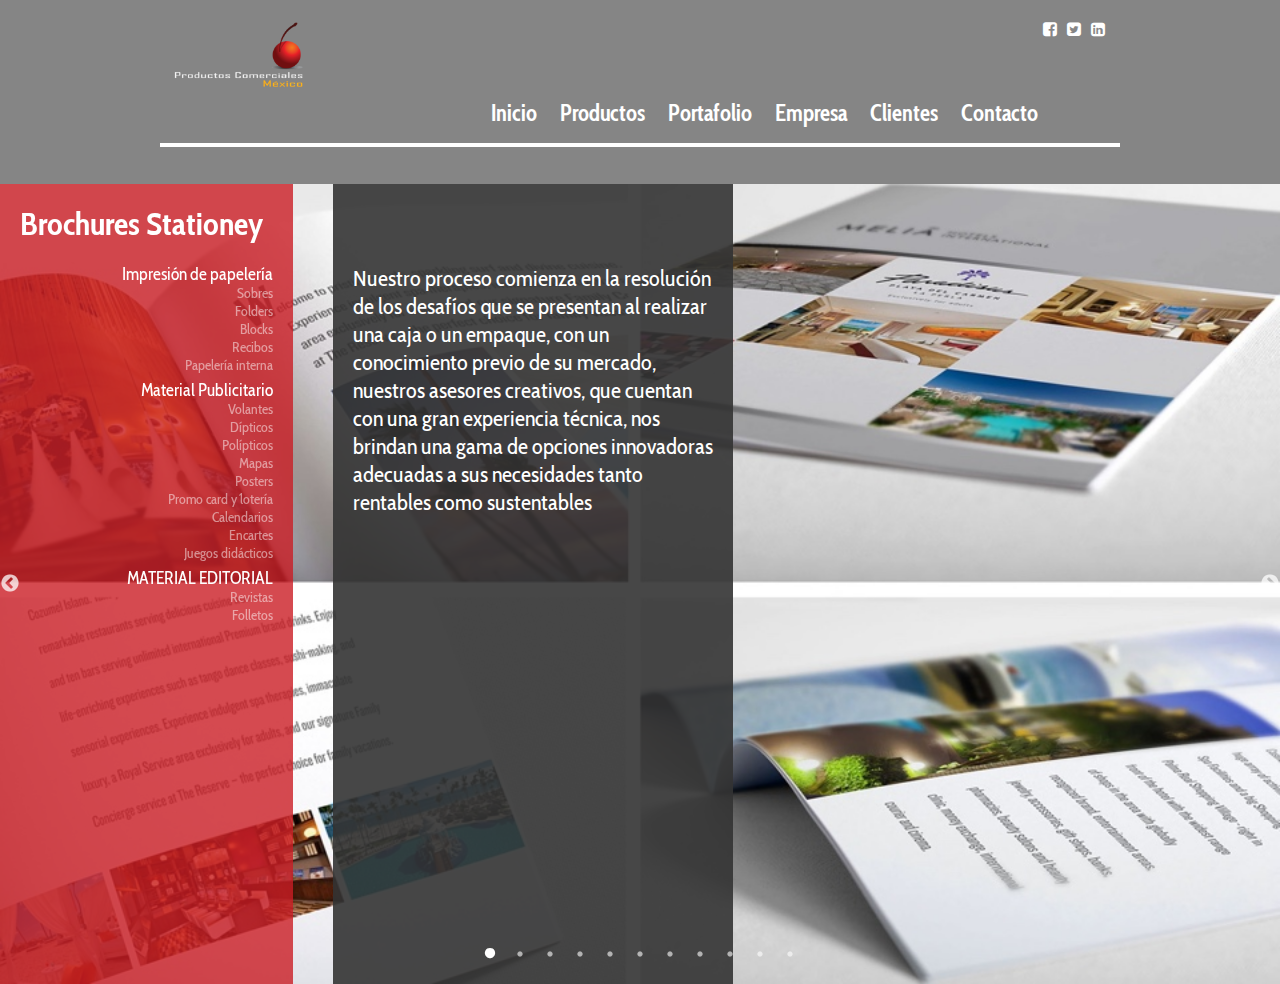
==== commit 8cf9edb1: "Multiples" ====
--- a/brochures.html
+++ b/brochures.html
@@ -13,6 +13,7 @@
     <link rel="stylesheet" href="http://fonts.googleapis.com/css?family=Cabin+Condensed:400,700"/>
     <link rel="stylesheet" href="_/css/_style.css"/>
     <link rel="icon" type="image/png" href="favicon.png"/>
+    <script src="http://maps.google.com/maps/api/js?sensor=true"></script>
   </head>
   <body>
     <div class="wrapper">
@@ -34,6 +35,8 @@
                 <li><a href="complementary-services.html">Complementary services</a></li>
               </ul>
             </li>
+            <li><a href="portafolio.html">Portafolio</a>
+            </li>
             <li><a href="proceso-elaboracion.html">Empresa</a>
               <ul>
                 <li><a href="proceso-elaboracion.html">Proceso de elaboración</a></li>
@@ -41,8 +44,6 @@
               </ul>
             </li>
             <li><a href="clientes.html">Clientes</a>
-            </li>
-            <li><a href="portafolio.html">Portafolio</a>
             </li>
             <li><a href="contacto.html">Contacto</a>
             </li>
--- a/_/css/_style.css
+++ b/_/css/_style.css
@@ -1117,6 +1117,9 @@
 body.home header {
   background: transparent;
 }
+.wrapper {
+  height: 100%;
+}
 header {
   background: #858585;
   padding-bottom: 37px;
@@ -1289,6 +1292,9 @@
   width: 960px;
   left: 0;
   border-bottom: none;
+}
+header nav ul li ul li {
+  margin: 0 5px;
 }
 header nav ul li ul li a {
   padding: 5px;
@@ -1314,6 +1320,7 @@
 .productsSubmenu {
   *zoom: 1;
   padding: 40px 0;
+  height: calc(100% - 225px);
 }
 .productsSubmenu:before,
 .productsSubmenu:after {
@@ -1326,6 +1333,7 @@
 .productsSubmenu ul {
   width: 100%;
   list-style: none;
+  height: 100%;
 }
 .productsSubmenu ul li {
   display: block;
@@ -1333,11 +1341,12 @@
   width: 20%;
   display: table;
   overflow: hidden;
+  height: 100%;
 }
 .productsSubmenu ul li a {
   display: block;
   width: 100%;
-  height: 560px;
+  height: 100%;
   background: #858585;
   display: table-cell;
   vertical-align: bottom;
@@ -1353,6 +1362,8 @@
   background-position: left;
   overflow: hidden;
   word-wrap: break-word;
+  background-repeat: none;
+  background-size: cover;
 }
 .productsSubmenu ul li a:hover {
   background-position: center;
@@ -1383,11 +1394,13 @@
 .proceso-cre,
 .proceso-pre,
 .proceso-tec {
-  font-size: 2em;
+  display: block;
+  font-size: 1.5em;
   color: #333333;
   text-decoration: none;
   *zoom: 1;
-  line-height: 180px;
+  line-height: 140px;
+  text-align: center;
 }
 .proceso-cre:before,
 .proceso-pre:before,
@@ -1409,12 +1422,20 @@
   width: 140px;
   height: 180px;
   display: inline-block;
-  float: right;
   background-position: top left;
   -webkit-transition: all 100ms ease-out;
   -moz-transition: all 100ms ease-out;
   -o-transition: all 100ms ease-out;
   transition: all 100ms ease-out;
+  vertical-align: middle;
+  float: right;
+}
+.proceso-cre .span,
+.proceso-pre .span,
+.proceso-tec .span {
+  display: inline-block;
+  width: 50%;
+  float: left;
 }
 .proceso-cre.proceso-cre .ico,
 .proceso-pre.proceso-cre .ico,
@@ -1487,14 +1508,19 @@
   transition: all 300ms;
 }
 #map-contact {
-  height: 280px;
-  margin-top: 20px;
+  height: 562px;
+  margin-top: 0;
+  width: 100%;
 }
 .contactInfo {
+  position: relative;
   margin-top: 20px;
   margin-bottom: 20px;
+  width: 100%;
+  background: #D44D55;
   font-family: 'Cabin Condensed', sans-serif;
   font-weight: 400;
+  color: #ffffff;
 }
 .contactInfo .info {
   margin: 40px 0;
@@ -1509,27 +1535,25 @@
   clear: both;
 }
 .contactInfo .info img {
-  float: left;
   height: 100%;
 }
 .contactInfo .info .text {
-  margin-left: 80px;
   margin-top: 14px;
 }
 .contactInfo .info .text a {
+  color: #ffffff;
+  text-decoration: none;
+}
+.contactInfo .info .text a:hover {
   color: #333333;
-  text-decoration: none;
-}
-.contactInfo .info .text a:hover {
-  color: #cb1d24;
 }
 .contactInfo .info .text .container {
   margin-bottom: 5px;
-  color: #cb1d24;
+  color: #ffffff;
 }
 .contactInfo .info .text .container input,
 .contactInfo .info .text .container textarea {
-  background: #d5d5d5;
+  background: #ffffff;
   border: none;
   padding: 4px 6px;
   font-family: 'Cabin Condensed', sans-serif;
@@ -1540,6 +1564,12 @@
   width: 100%;
   font-size: 1.1em;
   display: block;
+}
+.contactInfo .info .text .container textarea {
+  margin: 10px 0;
+}
+.contactInfo .info .text .container .messageIcon {
+  margin-top: -30px;
 }
 .contactInfo .info .text .container.radios {
   font-size: 0.9em;
@@ -1575,7 +1605,7 @@
 }
 .contactInfo .info .text .container button {
   display: block;
-  width: 100%;
+  width: 50%;
   border: none;
   padding: 10px 20px;
   font-family: 'Cabin Condensed', sans-serif;
@@ -1584,9 +1614,26 @@
   background: #cb1d24;
   cursor: pointer;
   font-size: 1.1em;
+  float: right;
 }
 .contactInfo .info .text .container button:hover {
   background: #333333;
+}
+.contactInfo .formInfo {
+  background: #FDA050;
+  margin: 0;
+  padding: 10px 20px;
+  height: 562px;
+  -webkit-box-sizing: border-box;
+  -moz-box-sizing: border-box;
+  box-sizing: border-box;
+}
+.contactInfo .formInfo label {
+  display: block;
+  font-size: 1.2em;
+  font-weight: lighter;
+  margin-top: 10px;
+  font-size: 1em;
 }
 .genProducts {
   position: relative;
@@ -1717,3 +1764,94 @@
   -moz-opacity: 0.6;
   opacity: 0.6;
 }
+.marginTopper {
+  margin-top: 40px;
+}
+.tuideaproducto {
+  margin-top: 100px;
+  margin-bottom: 40px;
+}
+.tuideaproducto .iconis {
+  margin-top: 20px;
+}
+.tuideaproducto .iconis a {
+  display: inline-block;
+  margin: 10px 23px;
+}
+.tuideaproducto ul {
+  list-style: none;
+  margin: 40px 10px;
+}
+.tuideaproducto ul a {
+  display: inline-block;
+  color: #333333;
+  font-family: 'Cabin Condensed', sans-serif;
+  font-weight: 400;
+  font-weight: bold;
+  padding: 10px;
+  margin: 5px 0;
+  text-decoration: none;
+  position: relative;
+}
+.tuideaproducto ul a:before {
+  content: "";
+  position: absolute;
+  width: 40px;
+  height: 40px;
+  left: -40px;
+  top: 0;
+  background-image: url(../img/icon_go.png);
+  background-position: center;
+  background-repeat: no-repeat;
+  display: none;
+}
+.tuideaproducto ul a:hover {
+  color: #cb1d24;
+}
+.tuideaproducto ul a:hover:before {
+  display: block;
+}
+.tuideaproducto .minilinks a {
+  text-align: center;
+  display: block;
+  color: #333333;
+  font-family: 'Cabin Condensed', sans-serif;
+  font-weight: 400;
+  font-size: 0.9em;
+  font-weight: bold;
+  margin: 5px 0;
+  text-decoration: none;
+}
+.tuideaproducto .minilinks a:hover {
+  color: #cb1d24;
+}
+.tuideaproducto .garantia {
+  width: 100%;
+  margin: 30px auto;
+  overflow: hidden;
+}
+.tuideaproducto .garantia .trail {
+  width: 70%;
+  float: left;
+  background: #f43f3b;
+  height: 14px;
+  margin-top: 24px;
+}
+.tuideaproducto .garantia img {
+  width: 20%;
+  float: left;
+}
+.two-thirds {
+  width: 66%;
+  float: left;
+}
+.third {
+  width: 34%;
+  float: right;
+  text-align: right;
+  height: 100%;
+}
+.formCont {
+  margin: 0;
+  float: right;
+}
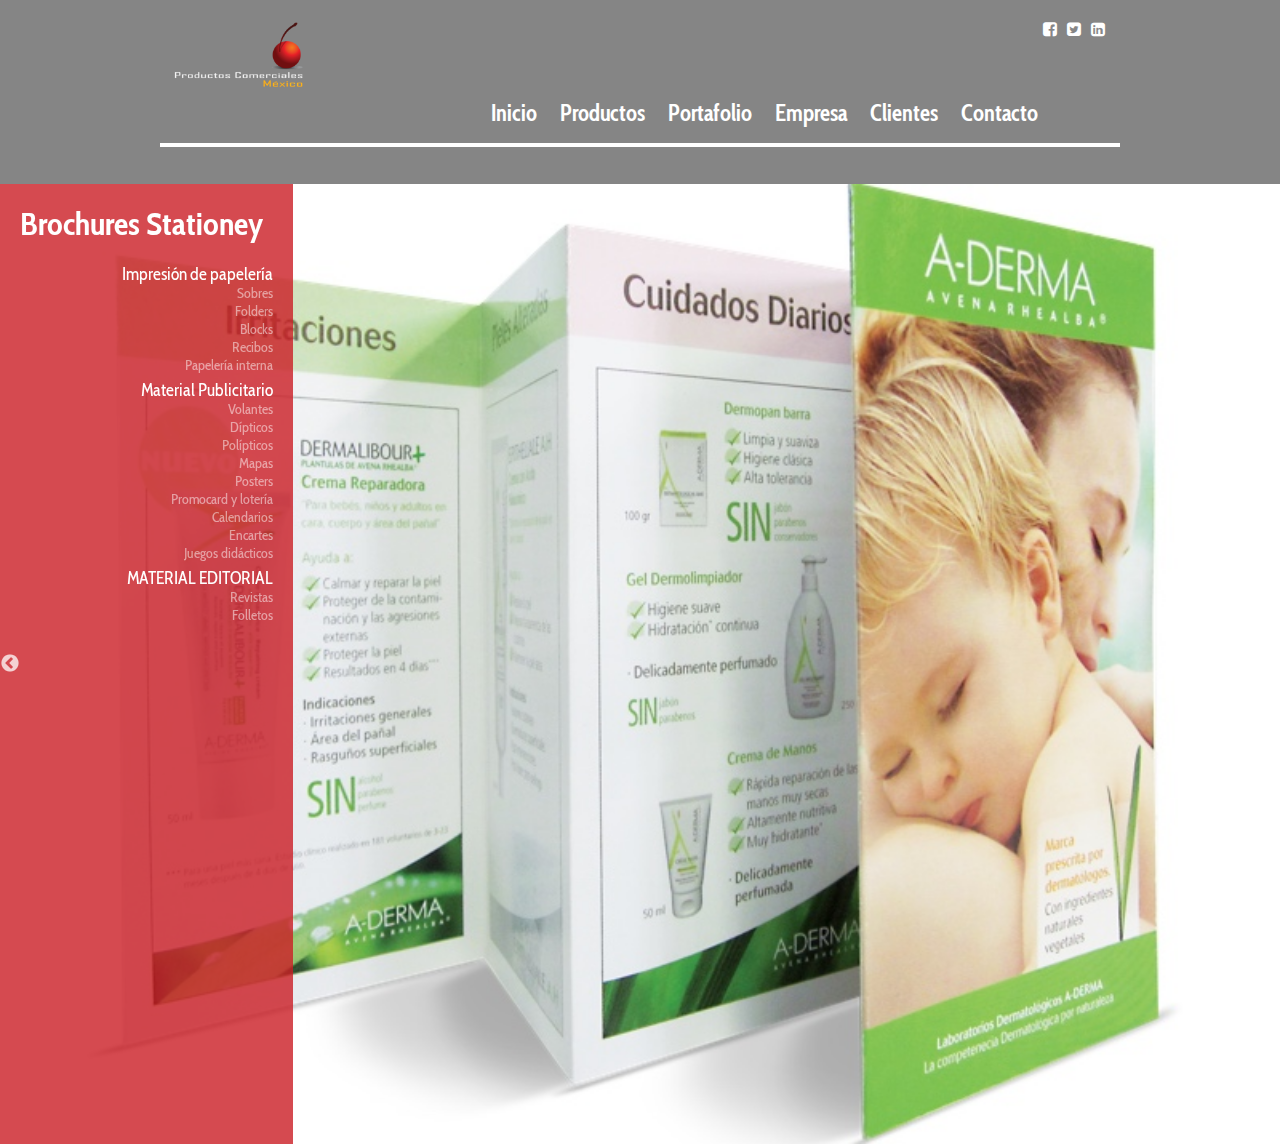
==== commit ffbdb8e9: "Updated Images" ====
--- a/brochures.html
+++ b/brochures.html
@@ -55,26 +55,16 @@
           <h1>Brochures Stationey</h1>
           <ul>
             <li><a href="#0" onClick="$('.gen-slider').slick('slickGoTo', 0);" class="linkSlider">Impresión de papelería <small>Sobres</small><small>Folders</small><small>Blocks</small><small>Recibos</small><small>Papelería interna</small></a></li>
-            <li><a href="#1" onClick="$('.gen-slider').slick('slickGoTo', 1);" class="linkSlider">Material Publicitario <small>Volantes</small><small>Dípticos</small><small>Polípticos</small><small>Mapas</small><small>Posters</small><small>Promo card y ́lotería</small><small>Calendarios</small><small>Encartes</small><small>Juegos didácticos</a></li>
+            <li><a href="#1" onClick="$('.gen-slider').slick('slickGoTo', 1);" class="linkSlider">Material Publicitario <small>Volantes</small><small>Dípticos</small><small>Polípticos</small><small>Mapas</small><small>Posters</small><small>Promocard y lotería</small><small>Calendarios</small><small>Encartes</small><small>Juegos didácticos</a></li>
             <li><a href="#2" onClick="$('.gen-slider').slick('slickGoTo', 2);" class="linkSlider">MATERIAL EDITORIAL <small>Revistas</small><small>Folletos</small></a></li>
           </ul>
         </div>
         <div class="gen-slider">
           <div>
-            <article class="mensaje">
-              <p>Nuestro proceso comienza en la resolución de los desafíos que se presentan al realizar una caja o un empaque, con un conocimiento previo de su mercado, nuestros asesores creativos, que cuentan con una gran experiencia técnica, nos brindan una gama de opciones innovadoras adecuadas a sus necesidades tanto rentables como sustentables</p>
-            </article><img src="_/img/brochures.jpg" alt="">
+            <!--article.mensajep Nuestro proceso comienza en la resolución de los desafíos que se presentan al realizar una caja o un empaque, con un conocimiento previo de su mercado, nuestros asesores creativos, que cuentan con una gran experiencia técnica, nos brindan una gama de opciones innovadoras adecuadas a sus necesidades tanto rentables como sustentables
+            --><img src="_/img/brochures_1.jpg" alt="">
           </div>
-          <div><img src="_/img/brochures.jpg" alt=""></div>
-          <div><img src="_/img/brochures.jpg" alt=""></div>
-          <div><img src="_/img/brochures.jpg" alt=""></div>
-          <div><img src="_/img/brochures.jpg" alt=""></div>
-          <div><img src="_/img/brochures.jpg" alt=""></div>
-          <div><img src="_/img/brochures.jpg" alt=""></div>
-          <div><img src="_/img/brochures.jpg" alt=""></div>
-          <div><img src="_/img/brochures.jpg" alt=""></div>
-          <div><img src="_/img/brochures.jpg" alt=""></div>
-          <div><img src="_/img/brochures.jpg" alt=""></div>
+          <div><img src="_/img/brochures_1.jpg" alt=""></div>
         </div>
       </div>
     </div>
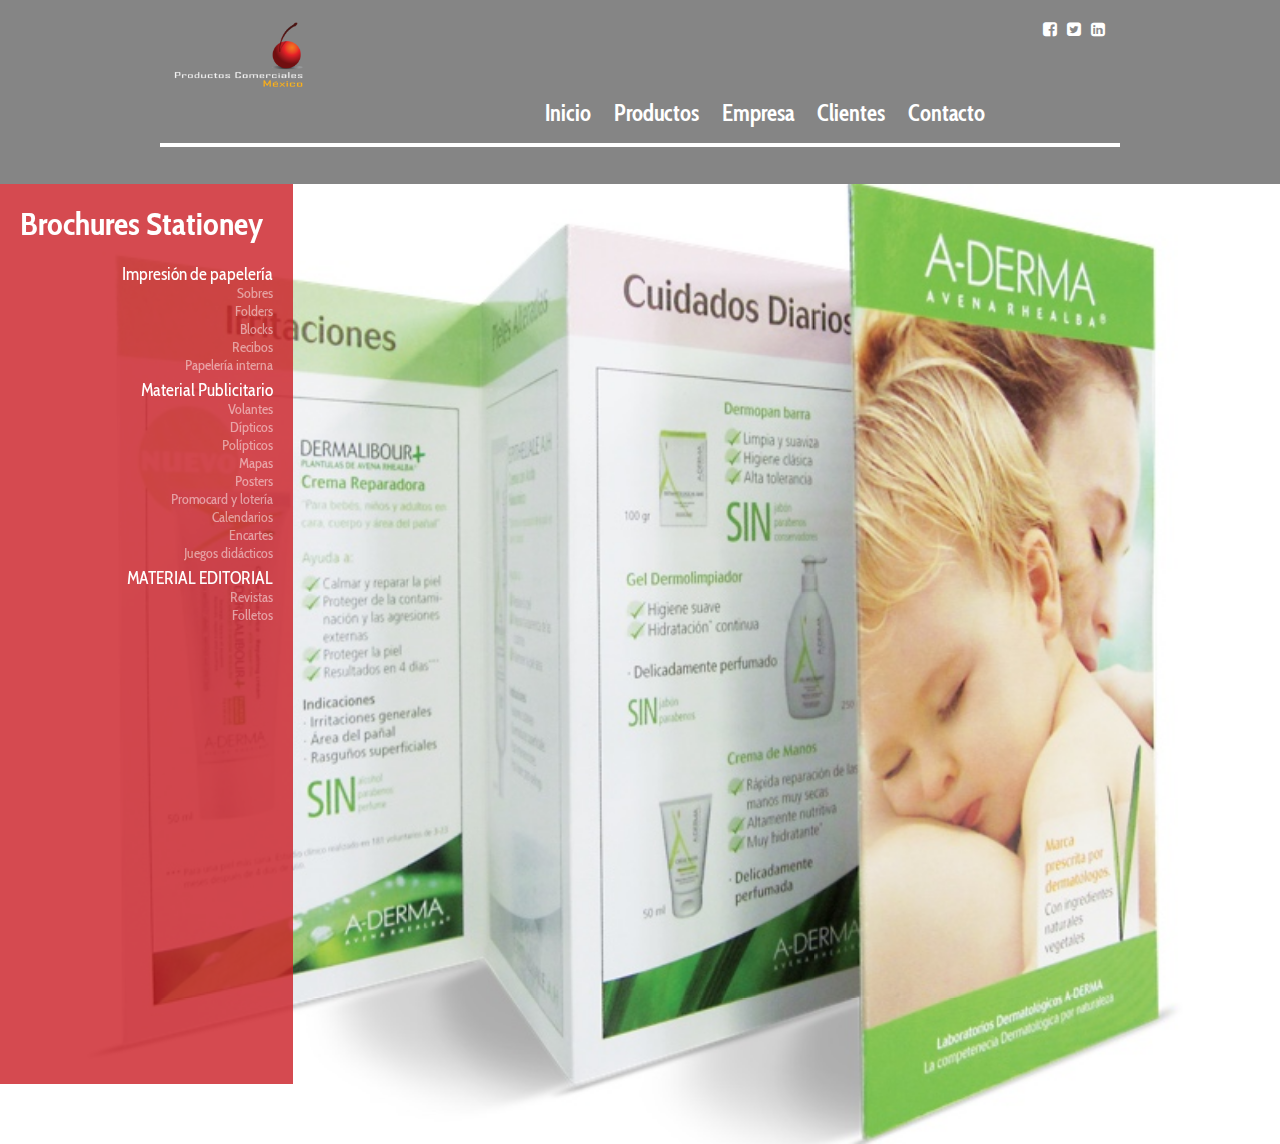
==== commit 5f2fbccf: "Responsive" ====
--- a/brochures.html
+++ b/brochures.html
@@ -32,10 +32,8 @@
                 <li><a href="packaging.html">Packaging Folding Boxes</a></li>
                 <li><a href="pallets.html">Pallets</a></li>
                 <li><a href="brochures.html">Brochures Stationey</a></li>
-                <li><a href="complementary-services.html">Complementary services</a></li>
+                <li><a href="portafolio.html">Portafolio</a></li>
               </ul>
-            </li>
-            <li><a href="portafolio.html">Portafolio</a>
             </li>
             <li><a href="proceso-elaboracion.html">Empresa</a>
               <ul>
@@ -54,16 +52,18 @@
         <div class="menuGen">
           <h1>Brochures Stationey</h1>
           <ul>
-            <li><a href="#0" onClick="$('.gen-slider').slick('slickGoTo', 0);" class="linkSlider">Impresión de papelería <small>Sobres</small><small>Folders</small><small>Blocks</small><small>Recibos</small><small>Papelería interna</small></a></li>
-            <li><a href="#1" onClick="$('.gen-slider').slick('slickGoTo', 1);" class="linkSlider">Material Publicitario <small>Volantes</small><small>Dípticos</small><small>Polípticos</small><small>Mapas</small><small>Posters</small><small>Promocard y lotería</small><small>Calendarios</small><small>Encartes</small><small>Juegos didácticos</a></li>
-            <li><a href="#2" onClick="$('.gen-slider').slick('slickGoTo', 2);" class="linkSlider">MATERIAL EDITORIAL <small>Revistas</small><small>Folletos</small></a></li>
+            <li class="linkSlider">Impresión de papelería <small>Sobres</small><small>Folders</small><small>Blocks</small><small>Recibos</small><small>Papelería interna</small></li>
+            <li class="linkSlider">Material Publicitario <small>Volantes</small><small>Dípticos</small><small>Polípticos</small><small>Mapas</small><small>Posters</small><small>Promocard y lotería</small><small>Calendarios</small><small>Encartes</small><small>Juegos didácticos</li>
+            <li class="linkSlider">MATERIAL EDITORIAL <small>Revistas</small><small>Folletos</small></li>
           </ul>
         </div>
         <div class="gen-slider">
-          <div>
-            <!--article.mensajep Nuestro proceso comienza en la resolución de los desafíos que se presentan al realizar una caja o un empaque, con un conocimiento previo de su mercado, nuestros asesores creativos, que cuentan con una gran experiencia técnica, nos brindan una gama de opciones innovadoras adecuadas a sus necesidades tanto rentables como sustentables
-            --><img src="_/img/brochures_1.jpg" alt="">
-          </div>
+          <!--div
+          article.mensaje
+          	p Nuestro proceso comienza en la resolución de los desafíos que se presentan al realizar una caja o un empaque, con un conocimiento previo de su mercado, nuestros asesores creativos, que cuentan con una gran experiencia técnica, nos brindan una gama de opciones innovadoras adecuadas a sus necesidades tanto rentables como sustentables
+          img(src="_/img/brochures_1.jpg", alt="")
+          	
+          -->
           <div><img src="_/img/brochures_1.jpg" alt=""></div>
         </div>
       </div>
--- a/_/css/_style.css
+++ b/_/css/_style.css
@@ -622,8 +622,8 @@
   margin-top: -10px;
   position: absolute;
   border: none;
-  background: #cb1d24;
-  color: #333333;
+  background: #CB1D24;
+  color: #333;
   z-index: 10;
 }
 .slick-arrow.slick-prev {
@@ -634,8 +634,8 @@
 }
 .slick-arrow:hover {
   cursor: pointer;
-  background: #333333;
-  color: #cb1d24;
+  background: #333;
+  color: #CB1D24;
 }
 @-webkit-keyframes shaking {
   /*
@@ -858,7 +858,7 @@
 }
 /* Slider */
 .slick-loading .slick-list {
-  background: #ffffff url('ajax-loader.gif') center center no-repeat;
+  background: #fff url('ajax-loader.gif') center center no-repeat;
 }
 /* Icons */
 @font-face {
@@ -1091,7 +1091,6 @@
   text-align: right;
 }
 .container {
-  width: 960px;
   margin: 0 auto;
   *zoom: 1;
 }
@@ -1123,6 +1122,16 @@
 header {
   background: #858585;
   padding-bottom: 37px;
+}
+@media only screen and (min-width: 481px) and (max-width: 959px) {
+  header {
+    padding-bottom: 56px;
+  }
+}
+@media only screen and (max-width: 480px) {
+  header {
+    padding-bottom: 4px;
+  }
 }
 header #header {
   width: 960px;
@@ -1180,6 +1189,25 @@
 }
 header #header .logo img {
   width: 100%;
+}
+@media only screen and (min-width: 481px) and (max-width: 959px), only screen and (max-width: 480px) {
+  header #header .logo {
+    display: block;
+    float: left;
+    width: 47.91798%;
+    margin: 0 1.041%;
+    margin-left: 26.04099%;
+  }
+}
+@media only screen and (min-width: 481px) and (max-width: 959px) and only screen and (min-width: 481px) and (max-width: 959px), only screen and (max-width: 480px) and only screen and (min-width: 481px) and (max-width: 959px) {
+  header #header .logo {
+    width: 47.91798%;
+  }
+}
+@media only screen and (min-width: 481px) and (max-width: 959px) and only screen and (max-width: 480px), only screen and (max-width: 480px) and only screen and (max-width: 480px) {
+  header #header .logo {
+    width: 97.91796%;
+  }
 }
 header #header .socials {
   display: block;
@@ -1204,10 +1232,17 @@
 }
 header #header .socials a {
   margin: 5px;
-  color: #ffffff;
+  color: #fff;
 }
 header #header .socials a:hover {
   color: #858585;
+}
+@media only screen and (min-width: 481px) and (max-width: 959px), only screen and (max-width: 480px) {
+  header #header .socials {
+    position: absolute;
+    right: 10px;
+    top: 10px;
+  }
 }
 header nav {
   width: 960px;
@@ -1246,7 +1281,7 @@
 header nav ul {
   *zoom: 1;
   text-align: center;
-  border-bottom: 4px solid #ffffff;
+  border-bottom: 4px solid #fff;
   margin-top: -90px;
   position: relative;
 }
@@ -1258,8 +1293,18 @@
 header nav ul:after {
   clear: both;
 }
+@media only screen and (min-width: 481px) and (max-width: 959px), only screen and (max-width: 480px) {
+  header nav ul {
+    margin-top: 0;
+  }
+}
 header nav ul li {
   display: inline-block;
+}
+@media only screen and (max-width: 480px) {
+  header nav ul li {
+    width: 100%;
+  }
 }
 header nav ul li:before {
   content: "";
@@ -1269,21 +1314,42 @@
   height: 10px;
   width: 200px;
 }
+@media only screen and (min-width: 481px) and (max-width: 959px) {
+  header nav ul li:before {
+    width: 100px;
+  }
+}
+@media only screen and (max-width: 480px) {
+  header nav ul li:before {
+    width: 80%;
+  }
+}
 header nav ul li a {
   display: inline-block;
   padding: 60px 10px 16px 10px;
   text-decoration: none;
-  color: #ffffff;
+  color: #fff;
   font-family: 'Cabin Condensed', sans-serif;
   font-weight: 700;
   font-size: 1.4em;
 }
 header nav ul li a:hover,
 header nav ul li a.active {
-  background: #f8ab31;
+  background: #F8AB31;
+}
+@media only screen and (min-width: 481px) and (max-width: 959px), only screen and (max-width: 480px) {
+  header nav ul li a {
+    padding: 10px;
+    font-size: 1em;
+  }
 }
 header nav ul li:first-child {
   margin-left: 9.37433%;
+}
+@media only screen and (min-width: 481px) and (max-width: 959px), only screen and (max-width: 480px) {
+  header nav ul li:first-child {
+    margin-left: 1.041%;
+  }
 }
 header nav ul li ul {
   display: none;
@@ -1293,24 +1359,53 @@
   left: 0;
   border-bottom: none;
 }
+@media only screen and (min-width: 481px) and (max-width: 959px) {
+  header nav ul li ul {
+    width: 100%;
+    bottom: 0;
+    top: 43px;
+  }
+}
+@media only screen and (max-width: 480px) {
+  header nav ul li ul {
+    position: static;
+    top: 0;
+    left: 0;
+    bottom: 0;
+    right: 0;
+    width: 100%;
+  }
+}
 header nav ul li ul li {
   margin: 0 5px;
+}
+@media only screen and (min-width: 481px) and (max-width: 959px) {
+  header nav ul li ul li {
+    margin: 0 10px;
+  }
+}
+@media only screen and (max-width: 480px) {
+  header nav ul li ul li {
+    margin: 0;
+  }
 }
 header nav ul li ul li a {
   padding: 5px;
   font-size: 1em;
 }
+@media only screen and (min-width: 481px) and (max-width: 959px), only screen and (max-width: 480px) {
+  header nav ul li ul li a {
+    display: inline-block;
+    font-size: 0.9em;
+  }
+}
 header nav ul li:hover ul {
   display: block;
 }
 .impulsamos {
-  width: 400px;
-  height: 248px;
-  position: absolute;
-  top: 50%;
-  left: 50%;
-  margin-left: -200px;
-  margin-top: -124px;
+  width: 100%;
+  margin-top: 80px;
+  text-align: center;
   -webkit-animation-name: floating;
   -webkit-animation-duration: 2s;
   -webkit-transform-origin: 50% 50%;
@@ -1330,6 +1425,16 @@
 .productsSubmenu:after {
   clear: both;
 }
+@media only screen and (min-width: 481px) and (max-width: 959px) {
+  .productsSubmenu {
+    height: 400px;
+  }
+}
+@media only screen and (max-width: 480px) {
+  .productsSubmenu {
+    height: 200px;
+  }
+}
 .productsSubmenu ul {
   width: 100%;
   list-style: none;
@@ -1342,6 +1447,20 @@
   display: table;
   overflow: hidden;
   height: 100%;
+}
+@media only screen and (min-width: 481px) and (max-width: 959px) {
+  .productsSubmenu ul li {
+    width: 33.33333333%;
+  }
+  .productsSubmenu ul li:first-child + li + li + li,
+  .productsSubmenu ul li:first-child + li + li + li + li {
+    width: 50%;
+  }
+}
+@media only screen and (max-width: 480px) {
+  .productsSubmenu ul li {
+    width: 100%;
+  }
 }
 .productsSubmenu ul li a {
   display: block;
@@ -1354,7 +1473,7 @@
   -moz-box-sizing: border-box;
   box-sizing: border-box;
   padding: 20px;
-  color: #ffffff;
+  color: #fff;
   font-family: 'Cabin Condensed', sans-serif;
   font-weight: 700;
   font-size: 1.4em;
@@ -1367,14 +1486,19 @@
 }
 .productsSubmenu ul li a:hover {
   background-position: center;
-  font-size: 6em;
+  font-size: 4em;
   line-height: 0.8em;
   -webkit-transition: all 300ms;
   -moz-transition: all 300ms;
   -o-transition: all 300ms;
   transition: all 300ms;
-  padding: 0;
+  padding: 0 0 20px 0;
   word-break: break-all;
+}
+@media only screen and (max-width: 480px) {
+  .productsSubmenu ul li a:hover {
+    font-size: 2em;
+  }
 }
 .productsSubmenu ul li:nth-child(1) a {
   background-image: url(../img/productos_pop.jpg);
@@ -1396,7 +1520,7 @@
 .proceso-tec {
   display: block;
   font-size: 1.5em;
-  color: #333333;
+  color: #333;
   text-decoration: none;
   *zoom: 1;
   line-height: 140px;
@@ -1415,6 +1539,21 @@
 .proceso-pre:after,
 .proceso-tec:after {
   clear: both;
+}
+@media only screen and (min-width: 481px) and (max-width: 959px), only screen and (max-width: 480px) {
+  .proceso-cre,
+  .proceso-pre,
+  .proceso-tec {
+    width: 33%;
+    float: left;
+    font-size: 1em;
+    line-height: 30px;
+  }
+  .proceso-cre span,
+  .proceso-pre span,
+  .proceso-tec span {
+    display: block;
+  }
 }
 .proceso-cre .ico,
 .proceso-pre .ico,
@@ -1430,6 +1569,17 @@
   vertical-align: middle;
   float: right;
 }
+@media only screen and (min-width: 481px) and (max-width: 959px), only screen and (max-width: 480px) {
+  .proceso-cre .ico,
+  .proceso-pre .ico,
+  .proceso-tec .ico {
+    float: none;
+    text-align: center;
+    width: 70px;
+    height: 90px;
+    background-size: 200%;
+  }
+}
 .proceso-cre .span,
 .proceso-pre .span,
 .proceso-tec .span {
@@ -1458,7 +1608,7 @@
 .proceso-cre.pro-active,
 .proceso-pre.pro-active,
 .proceso-tec.pro-active {
-  color: #cb1d24;
+  color: #CB1D24;
 }
 .proceso-cre:hover .ico,
 .proceso-pre:hover .ico,
@@ -1473,7 +1623,7 @@
   transition: all 300ms ease-out;
 }
 .redtitle {
-  color: #cb1d24;
+  color: #CB1D24;
   font-family: 'Cabin Condensed', sans-serif;
   font-weight: 400;
   font-size: 1.8em;
@@ -1512,6 +1662,11 @@
   margin-top: 0;
   width: 100%;
 }
+@media only screen and (min-width: 481px) and (max-width: 959px), only screen and (max-width: 480px) {
+  #map-contact {
+    height: 100%;
+  }
+}
 .contactInfo {
   position: relative;
   margin-top: 20px;
@@ -1520,7 +1675,7 @@
   background: #D44D55;
   font-family: 'Cabin Condensed', sans-serif;
   font-weight: 400;
-  color: #ffffff;
+  color: #fff;
 }
 .contactInfo .info {
   margin: 40px 0;
@@ -1541,19 +1696,19 @@
   margin-top: 14px;
 }
 .contactInfo .info .text a {
-  color: #ffffff;
+  color: #fff;
   text-decoration: none;
 }
 .contactInfo .info .text a:hover {
-  color: #333333;
+  color: #333;
 }
 .contactInfo .info .text .container {
   margin-bottom: 5px;
-  color: #ffffff;
+  color: #fff;
 }
 .contactInfo .info .text .container input,
 .contactInfo .info .text .container textarea {
-  background: #ffffff;
+  background: #fff;
   border: none;
   padding: 4px 6px;
   font-family: 'Cabin Condensed', sans-serif;
@@ -1585,7 +1740,7 @@
   content: "";
   width: 10px;
   height: 10px;
-  border: 2px solid #cb1d24;
+  border: 2px solid #CB1D24;
   background: transparent;
   margin-right: 5px;
   -webkit-border-radius: 50%;
@@ -1597,10 +1752,10 @@
   cursor: pointer;
 }
 .contactInfo .info .text .container.radios input:checked + label {
-  color: #333333;
+  color: #333;
 }
 .contactInfo .info .text .container.radios input:checked + label:before {
-  background: #cb1d24;
+  background: #CB1D24;
   border: none;
 }
 .contactInfo .info .text .container button {
@@ -1610,14 +1765,14 @@
   padding: 10px 20px;
   font-family: 'Cabin Condensed', sans-serif;
   font-weight: 400;
-  color: #ffffff;
-  background: #cb1d24;
+  color: #fff;
+  background: #CB1D24;
   cursor: pointer;
   font-size: 1.1em;
   float: right;
 }
 .contactInfo .info .text .container button:hover {
-  background: #333333;
+  background: #333;
 }
 .contactInfo .formInfo {
   background: #FDA050;
@@ -1635,9 +1790,18 @@
   margin-top: 10px;
   font-size: 1em;
 }
+@media only screen and (min-width: 481px) and (max-width: 959px), only screen and (max-width: 480px) {
+  .contactInfo .formInfo {
+    height: auto;
+  }
+}
+.infoaddress .info {
+  text-align: right;
+}
 .genProducts {
   position: relative;
   width: 100%;
+  height: 100%;
 }
 .menuGen {
   position: absolute;
@@ -1671,12 +1835,17 @@
 .menuGen:after {
   clear: both;
 }
+@media only screen and (max-width: 480px) {
+  .menuGen {
+    width: 60%;
+  }
+}
 .menuGen h1 {
   margin: 20px;
   font-family: 'Cabin Condensed', sans-serif;
   font-weight: 700;
   font-size: 2em;
-  color: #ffffff;
+  color: #fff;
 }
 .menuGen ul {
   margin: 20px;
@@ -1686,27 +1855,17 @@
 .menuGen ul li {
   text-align: right;
   margin: 5px 0;
-}
-.menuGen ul li a {
-  color: #ffffff;
+  color: #fff;
   text-decoration: none;
   font-family: 'Cabin Condensed', sans-serif;
   font-weight: 400;
 }
-.menuGen ul li a small {
+.menuGen ul li small {
   font-size: 0.8em;
   display: block;
   -webkit-opacity: 0.5;
   -moz-opacity: 0.5;
   opacity: 0.5;
-}
-.menuGen ul li a:hover {
-  font-size: 1.6em;
-}
-.menuGen ul li a:hover small {
-  -webkit-opacity: 0.9;
-  -moz-opacity: 0.9;
-  opacity: 0.9;
 }
 .gen-slider {
   margin-bottom: 0;
@@ -1729,7 +1888,7 @@
   z-index: 10;
   height: 100%;
   background: rgba(51, 51, 51, 0.9);
-  color: #ffffff;
+  color: #fff;
   font-family: 'Cabin Condensed', sans-serif;
   font-weight: 400;
   font-size: 1.4em;
@@ -1751,7 +1910,7 @@
   bottom: 20px;
 }
 .gen-slider .slick-dots li.slick-active button::before {
-  color: #ffffff;
+  color: #fff;
   -webkit-opacity: 1;
   -moz-opacity: 1;
   opacity: 1;
@@ -1759,7 +1918,7 @@
 }
 .gen-slider .slick-dots li button::before {
   font-size: 6px;
-  color: #ffffff;
+  color: #fff;
   -webkit-opacity: 0.6;
   -moz-opacity: 0.6;
   opacity: 0.6;
@@ -1784,7 +1943,7 @@
 }
 .tuideaproducto ul a {
   display: inline-block;
-  color: #333333;
+  color: #333;
   font-family: 'Cabin Condensed', sans-serif;
   font-weight: 400;
   font-weight: bold;
@@ -1806,7 +1965,7 @@
   display: none;
 }
 .tuideaproducto ul a:hover {
-  color: #cb1d24;
+  color: #CB1D24;
 }
 .tuideaproducto ul a:hover:before {
   display: block;
@@ -1814,7 +1973,7 @@
 .tuideaproducto .minilinks a {
   text-align: center;
   display: block;
-  color: #333333;
+  color: #333;
   font-family: 'Cabin Condensed', sans-serif;
   font-weight: 400;
   font-size: 0.9em;
@@ -1823,7 +1982,7 @@
   text-decoration: none;
 }
 .tuideaproducto .minilinks a:hover {
-  color: #cb1d24;
+  color: #CB1D24;
 }
 .tuideaproducto .garantia {
   width: 100%;
@@ -1837,13 +1996,30 @@
   height: 14px;
   margin-top: 24px;
 }
+@media only screen and (min-width: 481px) and (max-width: 959px), only screen and (max-width: 480px) {
+  .tuideaproducto .garantia .trail {
+    width: 50%;
+  }
+}
 .tuideaproducto .garantia img {
   width: 20%;
-  float: left;
+  float: right;
+}
+@media only screen and (min-width: 481px) and (max-width: 959px), only screen and (max-width: 480px) {
+  .tuideaproducto .garantia img {
+    width: 40%;
+    margin-right: 20px;
+  }
 }
 .two-thirds {
   width: 66%;
   float: left;
+}
+@media only screen and (min-width: 481px) and (max-width: 959px), only screen and (max-width: 480px) {
+  .two-thirds {
+    float: none;
+    width: 100%;
+  }
 }
 .third {
   width: 34%;
@@ -1851,7 +2027,19 @@
   text-align: right;
   height: 100%;
 }
+@media only screen and (min-width: 481px) and (max-width: 959px), only screen and (max-width: 480px) {
+  .third {
+    width: 100%;
+    height: 300px !important;
+    float: none;
+  }
+}
 .formCont {
   margin: 0;
   float: right;
 }
+@media only screen and (min-width: 481px) and (max-width: 959px), only screen and (max-width: 480px) {
+  .tuideatuproducto {
+    margin-top: 200px;
+  }
+}
